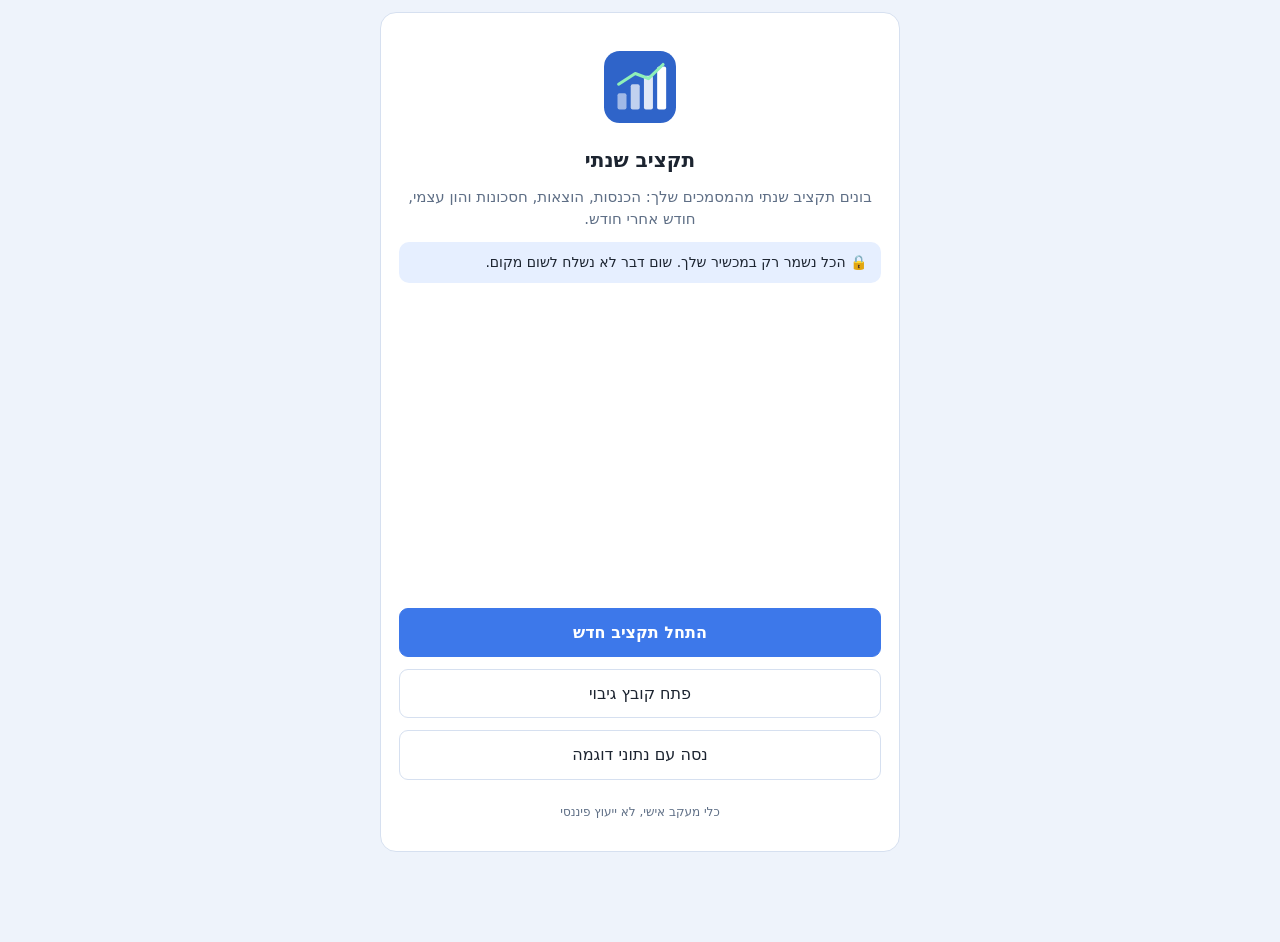
==== budget/index.html @ 00bb1ad6 "Add budget/: annual budget PWA for anyone (data stays on the device) Co-Authored-By: Claude Opus 5.5" ====
<!DOCTYPE html>
<html lang="he" dir="rtl">
<head>
<meta charset="utf-8">
<meta name="viewport" content="width=device-width, initial-scale=1, viewport-fit=cover">
<meta http-equiv="Content-Security-Policy" content="default-src 'self'; script-src 'self'; style-src 'self' 'unsafe-inline'; img-src 'self' data: blob:; connect-src 'self'; worker-src 'self'; object-src 'none'; base-uri 'none'; form-action 'none'">
<meta name="theme-color" content="#2f64c9">
<meta name="description" content="תקציב שנתי: הכנסות, הוצאות, חסכונות והון עצמי, חודש אחרי חודש. הנתונים נשמרים רק במכשיר שלך.">
<title>תקציב שנתי</title>
<link rel="manifest" href="manifest.webmanifest">
<link rel="icon" href="icon.svg" type="image/svg+xml">
<link rel="apple-touch-icon" href="icon-192.png">
<link rel="stylesheet" href="css/styles.css">
</head>
<body>
<header id="hdr" hidden>
  <h1>תקציב שנתי</h1>
  <select id="yr" aria-label="שנה"></select>
  <span class="sp"></span>
  <button id="undo" aria-label="ביטול פעולה" title="ביטול (Ctrl+Z)">↶</button>
  <button id="redo" aria-label="שחזור פעולה" title="שחזור (Ctrl+Y)">↷</button>
  <button id="hdrImport" title="טעינת מסמכים">⬆ מסמכים</button>
  <button id="hdrBackup" title="שמירת גיבוי לקובץ">⬇ גיבוי</button>
</header>
<nav id="nav" hidden></nav>
<main id="main"><section class="box">טוען…</section></main>
<div id="status" role="status"></div>
<div id="modal" class="modal" hidden>
  <div class="dlg" role="dialog" aria-modal="true" aria-labelledby="dlgMsg">
    <p id="dlgMsg"></p>
    <div id="dlgBody"></div>
    <div class="dlgBtns">
      <button id="dlgOk" class="pri">אישור</button>
      <button id="dlgCancel" class="ghost">ביטול</button>
    </div>
  </div>
</div>
<input type="file" id="fileBackup" accept=".json,application/json" hidden>
<input type="file" id="fileDocs" accept=".xlsx,.xls,.csv,.txt" multiple hidden>
<script src="js/calc.js"></script>
<script src="js/demo.js"></script>
<script src="js/store.js"></script>
<script src="vendor/xlsx.full.min.js"></script>
<script src="js/importer.js"></script>
<script src="js/app.js"></script>
<script src="js/wizard.js"></script>
<script src="js/import-ui.js"></script>
</body>
</html>
---- budget/css/styles.css ----
:root{--bg:#eef3fb;--card:#fff;--ink:#1c2430;--mut:#5f6f86;--line:#d6e0f0;--in:#f6f9ff;--pri:#3d78ea;--pri2:#e6efff;--ok:#18864b;--bad:#c62828;--okbg:#e3f5ea;--badbg:#fdeaea;--warn:#a86400;--warnbg:#fff4de;--hd:#2f64c9;color-scheme:light}
@media(prefers-color-scheme:dark){:root:not([data-theme="light"]){--bg:#101c36;--card:#1a2b4f;--ink:#e7ecf3;--mut:#9fb0cc;--line:#2c4170;--in:#14244a;--pri:#6c97ff;--pri2:#26407a;--ok:#4cc486;--bad:#ff7b7b;--okbg:#14301f;--badbg:#3a1a1a;--warn:#f2b45a;--warnbg:#3a2c12;--hd:#1d3568;color-scheme:dark}}
:root[data-theme="dark"]{--bg:#101c36;--card:#1a2b4f;--ink:#e7ecf3;--mut:#9fb0cc;--line:#2c4170;--in:#14244a;--pri:#6c97ff;--pri2:#26407a;--ok:#4cc486;--bad:#ff7b7b;--okbg:#14301f;--badbg:#3a1a1a;--warn:#f2b45a;--warnbg:#3a2c12;--hd:#1d3568;color-scheme:dark}
*{box-sizing:border-box}
[hidden]{display:none!important}
html,body{margin:0}
body{background:var(--bg);color:var(--ink);font:15px/1.45 system-ui,-apple-system,"Segoe UI",Arial,sans-serif;min-height:100vh;-webkit-text-size-adjust:100%}
button,input,select,textarea{font:inherit;color:inherit}
header{position:sticky;top:0;z-index:20;background:var(--hd);color:#fff;padding:8px 12px;padding-top:max(8px,env(safe-area-inset-top));display:flex;gap:6px;align-items:center;box-shadow:0 2px 8px #0003}
header h1{font-size:17px;margin:0 2px 0 4px;white-space:nowrap}
header .sp{flex:1}
header select{width:auto}
header select,header button{background:#ffffff26;color:#fff;border:1px solid #ffffff55;border-radius:8px;padding:6px 9px;cursor:pointer}
header select option{color:#111}
header button:disabled{opacity:.4;cursor:default}
nav{display:flex;gap:6px;padding:10px 12px 0;max-width:1200px;margin:auto;overflow-x:auto;scrollbar-width:none}
nav::-webkit-scrollbar{display:none}
nav button{flex:0 0 auto;border:1px solid var(--line);background:var(--card);padding:6px 12px;border-radius:999px;cursor:pointer}
nav button.on{background:var(--pri);color:#fff;border-color:var(--pri)}
nav button.empty{color:var(--mut)}
main{max-width:1200px;margin:auto;padding:12px 12px 90px}
#status{position:fixed;bottom:10px;inset-inline-start:10px;font-size:12px;color:var(--mut);background:var(--card);border:1px solid var(--line);border-radius:999px;padding:3px 10px;z-index:30}
#status:empty{display:none}
#status.err{color:var(--bad);border-color:var(--bad);font-weight:600}
.banner{padding:10px 14px;border-radius:10px;margin:0 0 12px;font-size:14px;display:flex;gap:8px;align-items:center;flex-wrap:wrap}
.banner.bad{background:var(--badbg);color:var(--bad)}.banner.warn{background:var(--warnbg);color:var(--warn)}.banner.info{background:var(--pri2)}.banner.ok{background:var(--okbg);color:var(--ok)}
.banner button{margin:0}
.box{background:var(--card);border:1px solid var(--line);border-radius:14px;padding:12px 14px;margin-bottom:12px;box-shadow:0 1px 3px #1a3a8a14}
.box h3{margin:0 0 8px;font-size:16px}
.muted{color:var(--mut);font-size:13px}
.top{display:flex;gap:10px;flex-wrap:wrap;align-items:flex-end;justify-content:space-between;margin-bottom:10px}
.top h2{margin:0;font-size:21px}
.det{display:flex;gap:8px;flex-wrap:wrap;align-items:flex-end}
.det label{display:flex;flex-direction:column;gap:3px;font-size:12px;color:var(--mut)}
.det input{width:120px}
.kpis{display:grid;grid-template-columns:repeat(2,minmax(0,1fr));gap:8px;margin-bottom:12px}
@media(min-width:700px){.kpis{grid-template-columns:repeat(4,minmax(0,1fr))}}
.kpi{background:var(--card);border:1px solid var(--line);border-inline-start:4px solid var(--pri);border-radius:12px;padding:8px 10px;min-width:0}
.kpi.neg{border-inline-start-color:var(--bad)}.kpi.pos{border-inline-start-color:var(--ok)}
.kpi small{display:block;color:var(--mut);font-size:12px}
.kpi b{font-size:18px;font-variant-numeric:tabular-nums;white-space:nowrap}
.kpi.neg b{color:var(--bad)}.kpi.pos b{color:var(--ok)}
.kpi small.sub{font-size:11px;margin-top:2px;overflow:hidden;text-overflow:ellipsis}
/* sections */
details.sec{background:var(--card);border:1px solid var(--line);border-radius:14px;margin-bottom:10px;box-shadow:0 1px 3px #1a3a8a14}
details.sec>summary{list-style:none;cursor:pointer;padding:11px 14px;display:flex;gap:8px;align-items:center}
details.sec>summary::-webkit-details-marker{display:none}
details.sec>summary::after{content:"▾";color:var(--mut);transition:transform .15s}
details.sec[open]>summary::after{transform:rotate(180deg)}
details.sec>summary b{font-weight:600;flex:1}
details.sec>summary .tot{color:var(--mut);font-size:13px;font-variant-numeric:tabular-nums;white-space:nowrap}
.tag{font-size:11px;color:var(--mut);border:1px solid var(--line);border-radius:999px;padding:0 7px;white-space:nowrap}
.secBody{padding:0 14px 12px}
.rows{display:flex;flex-direction:column;gap:8px}
.r{display:grid;grid-template-columns:repeat(2,minmax(0,1fr)) 30px;gap:6px 8px;align-items:end;border-top:1px solid var(--line);padding-top:8px}
.r>.f{display:flex;flex-direction:column;gap:2px;min-width:0}
.r>.f.wide{grid-column:1/3}
.r>.f>.lb{font-size:11px;color:var(--mut)}
.r .del{grid-column:3;grid-row:1}
@media(min-width:760px){
  .r{grid-template-columns:var(--c) 30px;align-items:center;border-top:1px solid var(--line);padding-top:6px}
  .r>.f.wide{grid-column:auto}
  .r .del{grid-column:auto;grid-row:auto}
  .r>.f>.lb{display:none}
  .hd{display:grid;grid-template-columns:var(--c) 30px;gap:8px;font-size:12px;color:var(--mut);font-weight:600;padding:0 2px 4px}
}
@media(max-width:759px){.hd{display:none}}
input,select,textarea{width:100%;min-width:0;padding:7px 8px;border:1px solid var(--line);border-radius:8px;background:var(--in)}
input:focus,select:focus,textarea:focus{outline:2px solid #3d78ea55;border-color:var(--pri)}
input[type=checkbox]{width:20px;height:20px;padding:0;accent-color:var(--pri)}
.chkf{flex-direction:row!important;align-items:center;gap:6px!important;min-height:36px}
.num{direction:ltr;text-align:left}
.cur{position:relative;display:block}
.cur::before{content:attr(data-cur);position:absolute;left:9px;top:50%;transform:translateY(-50%);color:var(--mut);pointer-events:none;line-height:1}
.cur input{padding-left:24px}
.cur:has(input:placeholder-shown)::before{display:none}
.calc{font-size:13px;color:var(--mut);white-space:nowrap;min-height:36px;display:flex;align-items:center}
@keyframes flash{from{background:var(--okbg);border-color:var(--ok)}to{}}
input.flash{animation:flash 1.2s ease-out}
button.del{border:0;background:transparent;color:var(--mut);cursor:pointer;font-size:17px;height:36px}
button.del:hover{color:var(--bad)}
button.add,button.ghost,button.pri,button.sm,button.big{cursor:pointer;border-radius:9px;padding:8px 13px;border:1px solid var(--line);background:var(--card);margin-top:8px}
button.pri{background:var(--pri);color:#fff;border-color:var(--pri)}
button.sm{margin-top:0;padding:5px 10px;font-size:13px}
button.add{border-style:dashed;color:var(--pri)}
button.big{width:100%;padding:12px;font-size:16px;margin-top:0}
button.big.pri{font-weight:600}
button.link{border:0;background:none;color:var(--pri);cursor:pointer;padding:0;text-decoration:underline}
.row{display:flex;gap:8px;flex-wrap:wrap;align-items:center}
.row button{margin-top:0}
.stack{display:flex;flex-direction:column;gap:10px}
table{width:100%;border-collapse:collapse;font-variant-numeric:tabular-nums}
th{font-size:12px;color:var(--mut);text-align:right;padding:4px 6px;font-weight:600}
td{padding:6px;border-top:1px solid var(--line)}
tr.tot td{font-weight:700;border-top:2px solid var(--line)}
.pos{color:var(--ok)}.neg{color:var(--bad)}
.pbar{height:8px;background:var(--pri2);border-radius:5px;min-width:50px}
.pbar i{display:block;height:100%;background:var(--pri);border-radius:5px}
.pbar i.bad{background:var(--bad)}
.scroll{overflow-x:auto}
.n{direction:ltr;unicode-bidi:isolate;white-space:nowrap}
svg text{fill:var(--mut);font-size:11px}
code{direction:ltr;unicode-bidi:embed;background:var(--in);padding:1px 5px;border-radius:5px;font-size:12px}
.legend{display:flex;gap:18px;font-size:12px;margin-top:2px;flex-wrap:wrap}.legend span::before{content:"";display:inline-block;width:16px;height:0;border-top:3px solid var(--c,var(--pri));vertical-align:middle;margin-inline-end:6px}.legend span.dash::before{border-top:2px dashed var(--mut)}
/* section and category editor */
.edl{display:flex;flex-direction:column}
.edr{display:grid;grid-template-columns:auto minmax(0,1fr) auto;gap:8px;align-items:center;border-top:1px solid var(--line);padding:8px 0}
.edr .ctl{display:flex;gap:2px}
.edr .ctl button{border:1px solid var(--line);background:var(--card);border-radius:7px;width:32px;height:32px;cursor:pointer}
.edr .ctl button:disabled{opacity:.3}
.edr.off .nm input{color:var(--mut);text-decoration:line-through}
.edr .nm{display:flex;flex-direction:column;gap:2px}
.edr .nm small{font-size:11px;color:var(--mut)}
.sw{position:relative;width:42px;height:24px;flex:0 0 auto}
.sw input{opacity:0;width:100%;height:100%;margin:0;position:absolute;inset:0;cursor:pointer;z-index:1}
.sw i{position:absolute;inset:0;background:var(--line);border-radius:999px;transition:.15s}
.sw i::after{content:"";position:absolute;top:3px;right:3px;width:18px;height:18px;border-radius:50%;background:#fff;transition:.15s}
.sw input:checked+i{background:var(--pri)}
.sw input:checked+i::after{right:21px}
.newsec{display:grid;grid-template-columns:minmax(0,1fr) minmax(0,1fr) auto;gap:8px;align-items:end;margin-top:10px}
@media(max-width:520px){.newsec{grid-template-columns:1fr}}
.typehelp{font-size:12px;color:var(--mut)}
/* wizard */
.wiz{max-width:520px;margin:0 auto}
.wiz .card{background:var(--card);border:1px solid var(--line);border-radius:16px;padding:18px;display:flex;flex-direction:column;gap:12px;min-height:calc(100vh - 60px)}
.wiz h2{margin:0;font-size:20px}
.wiz .lead{color:var(--mut);margin:0}
.wiz .step{font-size:12px;color:var(--mut)}
.wiz .bar{height:5px;background:var(--pri2);border-radius:3px}.wiz .bar i{display:block;height:100%;background:var(--pri);border-radius:3px}
.wiz .grow{flex:1}
.wiz .f2{display:grid;grid-template-columns:minmax(0,1fr) 130px;gap:8px;align-items:center;border:1px solid var(--line);border-radius:10px;padding:8px 12px}
.wiz .have{border:1px solid var(--line);border-radius:12px;padding:10px 12px;display:flex;flex-direction:column;gap:8px}
.wiz .have.on{border-color:var(--pri)}
.wiz .have .hh{display:flex;align-items:center;gap:10px}
.wiz .have .hh b{flex:1;font-weight:600}
.wiz .have .hh small{display:block;font-weight:400;color:var(--mut);font-size:12px}
.chips{display:flex;gap:6px;flex-wrap:wrap;align-items:center}
.chip{background:var(--pri2);border-radius:999px;padding:3px 6px 3px 10px;font-size:13px;display:inline-flex;gap:4px;align-items:center}
.chip button{border:0;background:none;cursor:pointer;color:var(--mut);padding:0 2px}
.chips input{width:150px;padding:4px 8px}
.opt{border:1px solid var(--line);border-radius:12px;padding:12px;display:flex;gap:12px;align-items:flex-start;cursor:pointer;background:var(--card);text-align:right;width:100%}
.opt.on{border:2px solid var(--pri);padding:11px}
.opt .ic{font-size:24px;line-height:1}
.opt b{display:block}
.welcome-hero{text-align:center;padding:20px 0 4px}
.welcome-hero .logo{width:72px;height:72px}
.small{font-size:12px;color:var(--mut);text-align:center}
/* dialogs */
.modal{position:fixed;inset:0;background:#0007;display:flex;align-items:center;justify-content:center;z-index:100;padding:12px}
.modal[hidden]{display:none}
.dlg{background:var(--card);border-radius:14px;padding:18px 20px;width:100%;max-width:520px;max-height:90vh;overflow:auto;box-shadow:0 10px 40px #0005}
.dlg p{margin:0 0 14px;white-space:pre-line;font-size:15px}
.dlgBtns{display:flex;gap:8px;justify-content:flex-start;margin-top:12px}
.dlgBtns button{margin-top:0;min-width:90px}
.dlg.alert #dlgCancel{display:none}
/* import */
.maptbl{font-size:12px;table-layout:fixed;min-width:480px}
.maptbl td,.maptbl th{overflow:hidden;text-overflow:ellipsis;white-space:nowrap;max-width:140px}
.maptbl select{font-size:12px;padding:4px}
.rv{display:flex;flex-direction:column;gap:8px}
.rvi{border:1px solid var(--line);border-radius:10px;padding:9px 11px;display:flex;flex-direction:column;gap:6px}
.rvi.warn{border-color:var(--warn)}
.rvi .t{display:flex;justify-content:space-between;gap:8px;align-items:center}
.rvi .t span:first-child{min-width:0;overflow:hidden;text-overflow:ellipsis}
.rvi select{max-width:100%}
.cnt{font-size:12px;background:var(--pri2);border-radius:999px;padding:1px 8px}
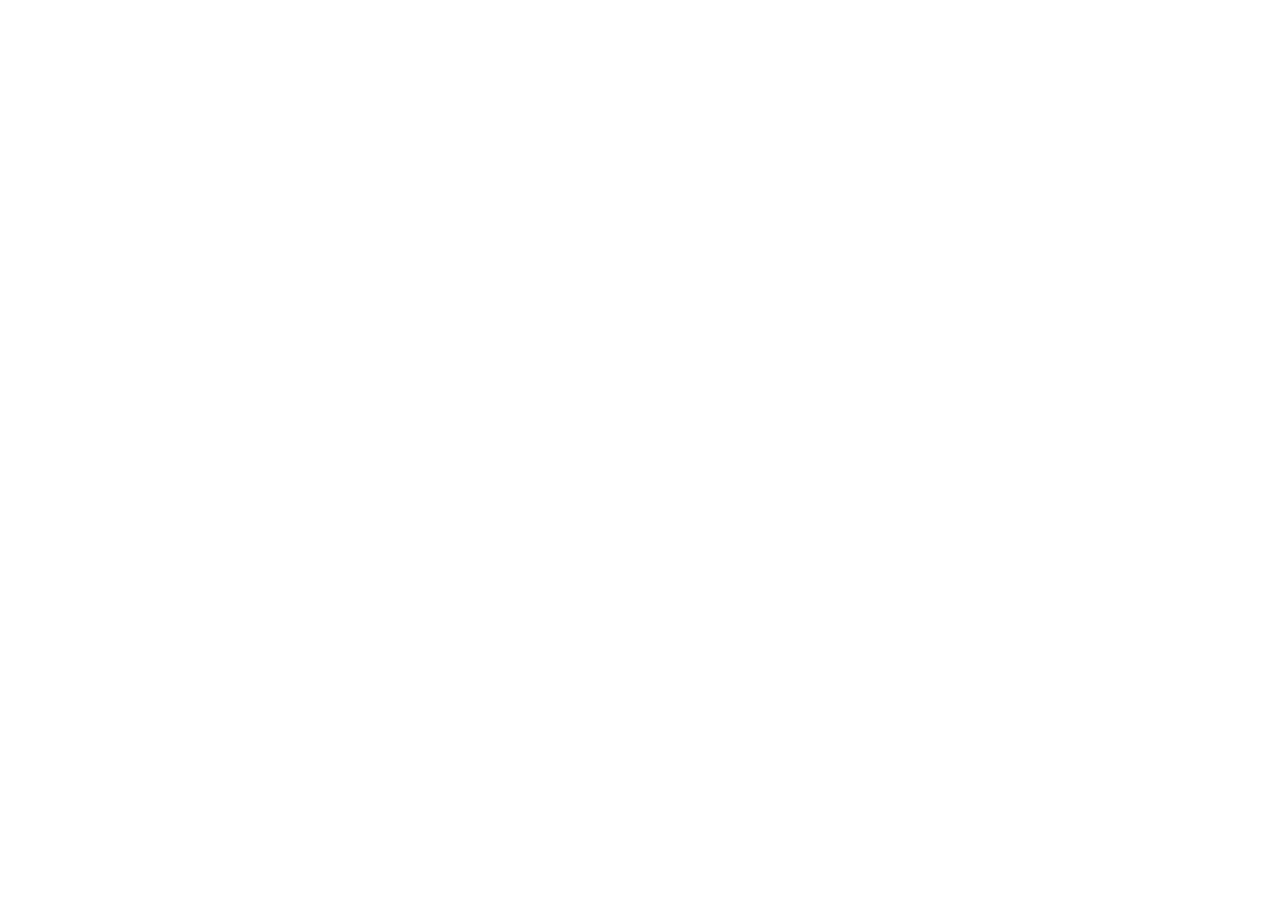
==== commit 8071a2e4: "budget/ moved to https://taktziv-shnati.github.io/ (redirect page; old service worker removes its ow" ====
--- a/budget/index.html
+++ b/budget/index.html
@@ -1,49 +1,9 @@
 <!DOCTYPE html>
-<html lang="he" dir="rtl">
-<head>
-<meta charset="utf-8">
-<meta name="viewport" content="width=device-width, initial-scale=1, viewport-fit=cover">
-<meta http-equiv="Content-Security-Policy" content="default-src 'self'; script-src 'self'; style-src 'self' 'unsafe-inline'; img-src 'self' data: blob:; connect-src 'self'; worker-src 'self'; object-src 'none'; base-uri 'none'; form-action 'none'">
-<meta name="theme-color" content="#2f64c9">
-<meta name="description" content="תקציב שנתי: הכנסות, הוצאות, חסכונות והון עצמי, חודש אחרי חודש. הנתונים נשמרים רק במכשיר שלך.">
-<title>תקציב שנתי</title>
-<link rel="manifest" href="manifest.webmanifest">
-<link rel="icon" href="icon.svg" type="image/svg+xml">
-<link rel="apple-touch-icon" href="icon-192.png">
-<link rel="stylesheet" href="css/styles.css">
-</head>
-<body>
-<header id="hdr" hidden>
-  <h1>תקציב שנתי</h1>
-  <select id="yr" aria-label="שנה"></select>
-  <span class="sp"></span>
-  <button id="undo" aria-label="ביטול פעולה" title="ביטול (Ctrl+Z)">↶</button>
-  <button id="redo" aria-label="שחזור פעולה" title="שחזור (Ctrl+Y)">↷</button>
-  <button id="hdrImport" title="טעינת מסמכים">⬆ מסמכים</button>
-  <button id="hdrBackup" title="שמירת גיבוי לקובץ">⬇ גיבוי</button>
-</header>
-<nav id="nav" hidden></nav>
-<main id="main"><section class="box">טוען…</section></main>
-<div id="status" role="status"></div>
-<div id="modal" class="modal" hidden>
-  <div class="dlg" role="dialog" aria-modal="true" aria-labelledby="dlgMsg">
-    <p id="dlgMsg"></p>
-    <div id="dlgBody"></div>
-    <div class="dlgBtns">
-      <button id="dlgOk" class="pri">אישור</button>
-      <button id="dlgCancel" class="ghost">ביטול</button>
-    </div>
-  </div>
-</div>
-<input type="file" id="fileBackup" accept=".json,application/json" hidden>
-<input type="file" id="fileDocs" accept=".xlsx,.xls,.csv,.txt" multiple hidden>
-<script src="js/calc.js"></script>
-<script src="js/demo.js"></script>
-<script src="js/store.js"></script>
-<script src="vendor/xlsx.full.min.js"></script>
-<script src="js/importer.js"></script>
-<script src="js/app.js"></script>
-<script src="js/wizard.js"></script>
-<script src="js/import-ui.js"></script>
-</body>
-</html>
+<html lang="he" dir="rtl"><head><meta charset="utf-8"><meta name="viewport" content="width=device-width, initial-scale=1">
+<title>תקציב שנתי עבר כתובת</title>
+<meta http-equiv="refresh" content="0; url=https://taktziv-shnati.github.io/">
+<link rel="canonical" href="https://taktziv-shnati.github.io/"></head>
+<body style="font-family:system-ui,sans-serif;text-align:center;padding:40px 16px">
+<p>תקציב שנתי עבר לכתובת חדשה:</p>
+<p><a href="https://taktziv-shnati.github.io/">taktziv-shnati.github.io</a></p>
+</body></html>
